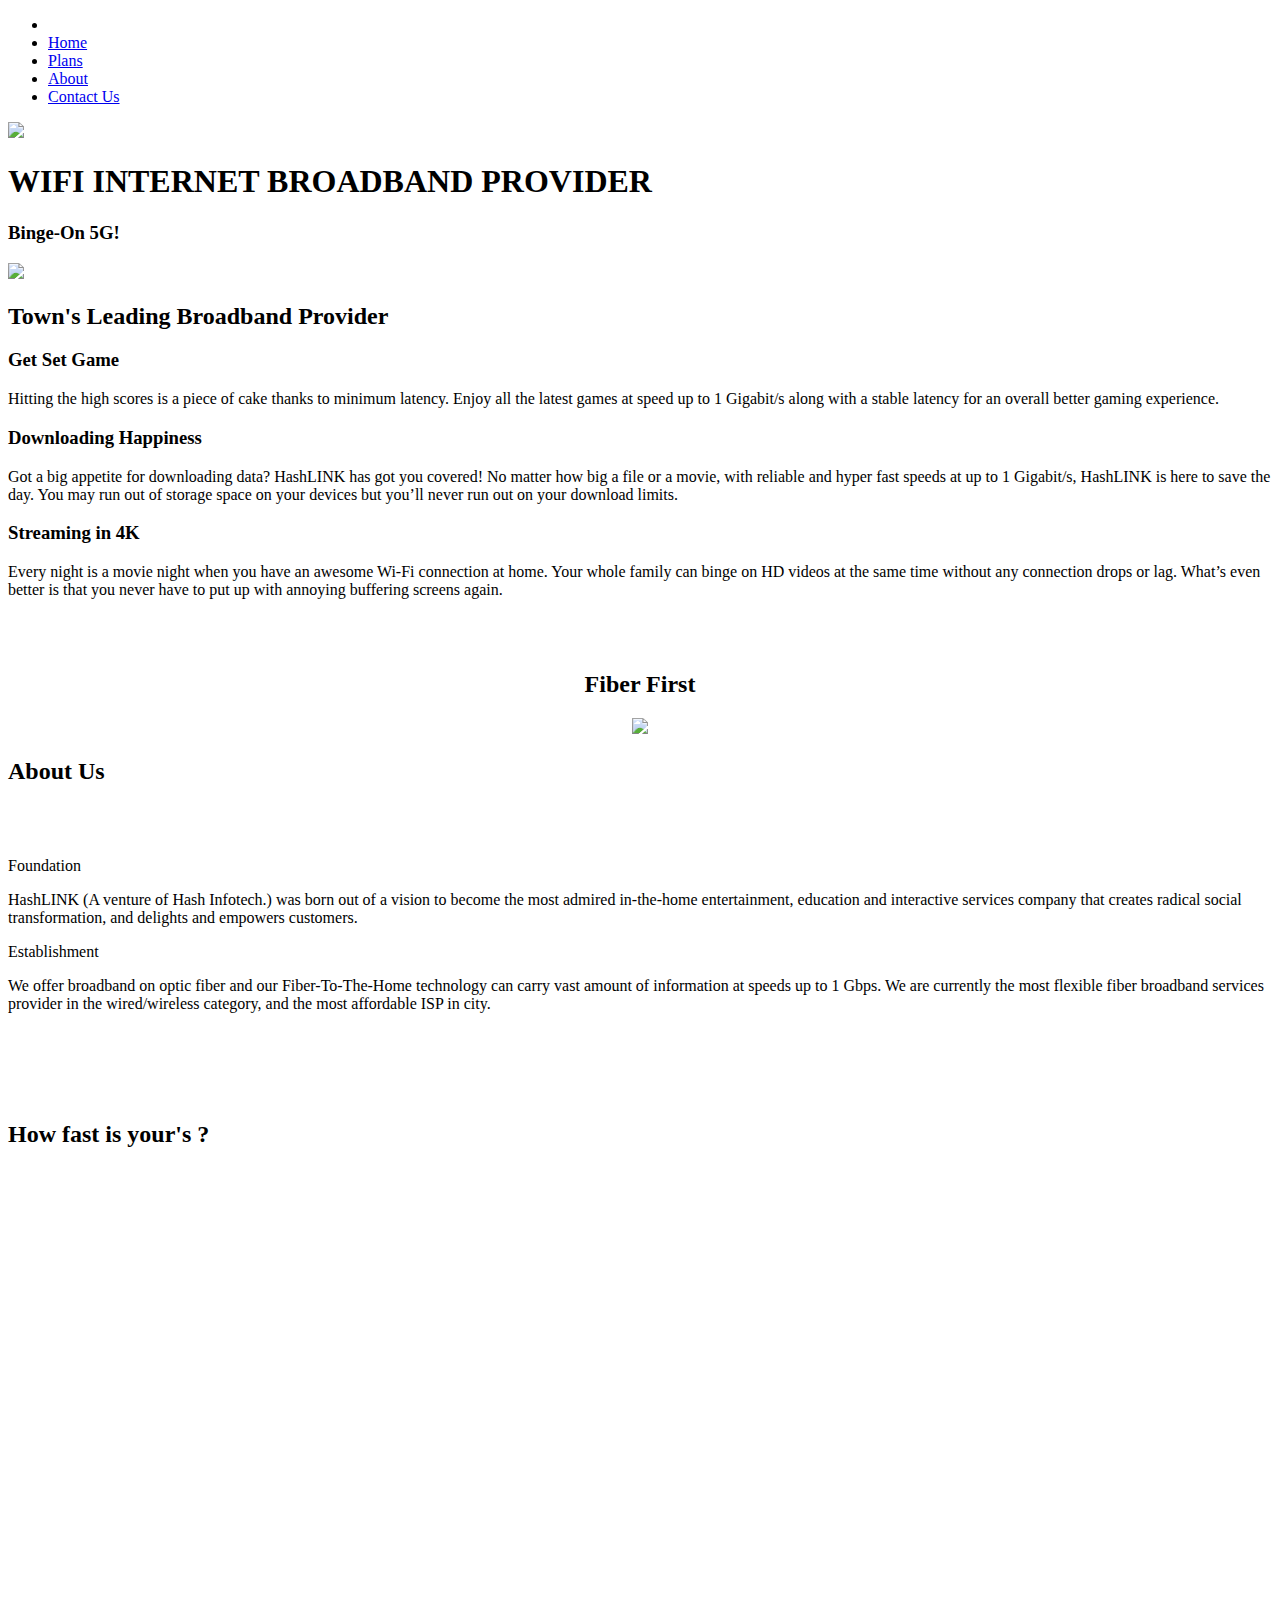
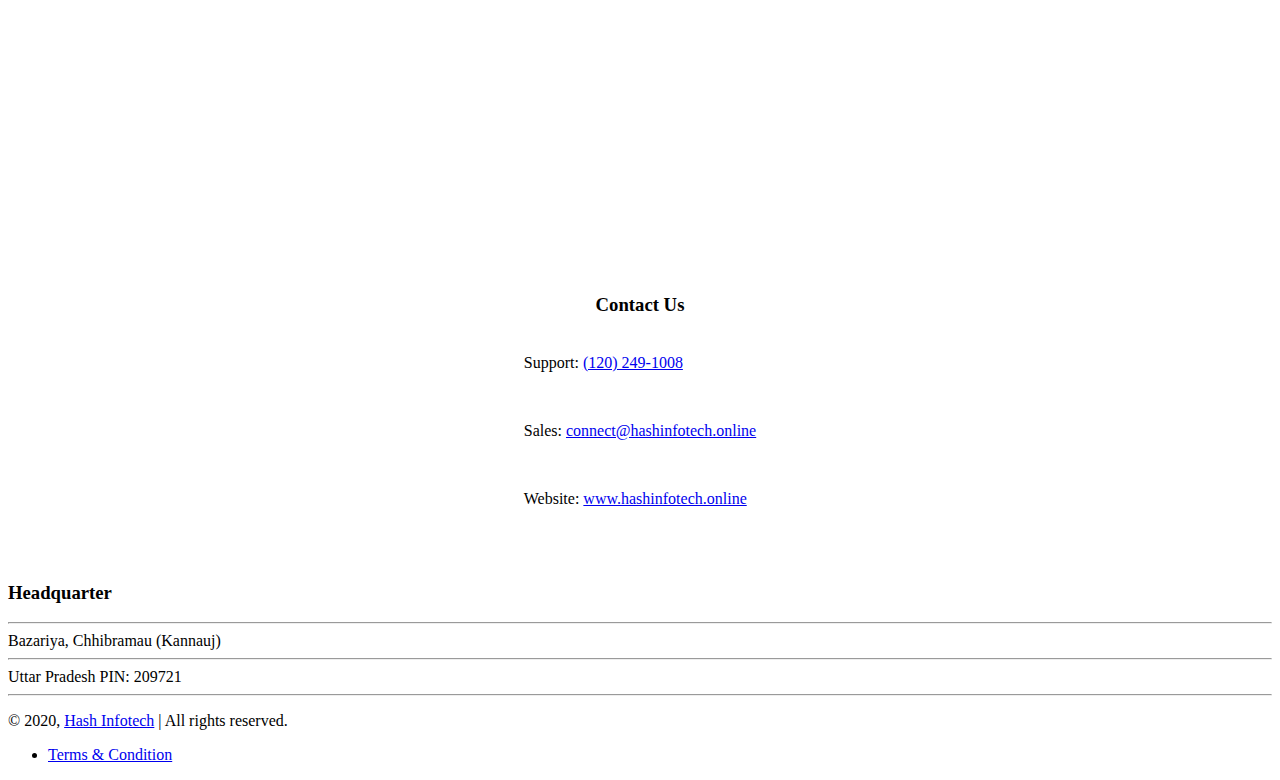
==== index.html @ 599d81b7 "Update index.html" ====
<!DOCTYPE html>
<html lang="en">
<head>

  <meta property="og:title" content="HashLINK Broadband Services">
  <meta property="og:site_name" content="HashLINK">
  <meta property="og:url" content="www.hashinfotech.online">
  <meta property="og:description" content="Hi-Speed Internet, OTT/IPTV, Telephony/VoIP and world class services all at one place.">
  <meta property="og:type" content="website">
  <meta property="og:image" content="https://hashinfotech.online/img/graph.png">

  <meta charset="utf-8">
  <meta http-equiv="X-UA-Compatible" content="IE=edge">
  <meta name="viewport" content="width=device-width, initial-scale=1">
  <meta name="description" content="Hi-Speed Internet, OTT/IPTV, Telephony/VoIP and world class services all at one place.">
  <meta name="author" content="Hash Infotech">
  
  <title>WiFi Internet Broadband, ISP near me - HashLINK</title>
  <link rel="icon" type="image/x-icon" href="/img/favicon.png">

  <!-- Bootstrap -->
  <link href="css/bootstrap.min.css" rel="stylesheet">
  <link href="css/style.css" rel="stylesheet">
  <link href="css/themify-icons.css" rel="stylesheet">
  <link href='css/dosis-font.css' rel='stylesheet' type='text/css'>
  <!-- HTML5 shim and Respond.js for IE8 support of HTML5 elements and media queries -->
  <!-- WARNING: Respond.js doesn't work if you view the page via file:// -->
    <!--[if lt IE 9]>
      <script src="https://oss.maxcdn.com/html5shiv/3.7.2/html5shiv.min.js"></script>
      <script src="https://oss.maxcdn.com/respond/1.4.2/respond.min.js"></script>
      <![endif]-->
    </head>
    <body id="page-top" data-spy="scroll" data-target=".side-menu">
      <nav class="side-menu">
        <ul>
          <li class="hidden active">
            <a class="page-scroll" href="#page-top"></a>
          </li>
          <li>
            <a href="#home" class="page-scroll">
              <span class="menu-title">Home</span>
              <span class="dot"></span>
            </a>
          </li>
          <li>
            <a href="#plans" class="page-scroll">
              <span class="menu-title">Plans</span>
              <span class="dot"></span>
            </a>
          </li>
          <li>
            <a href="#about" class="page-scroll">
              <span class="menu-title">About</span>
              <span class="dot"></span>
            </a>
          </li>
          <li>
            <a href="#contacts" class="page-scroll">
              <span class="menu-title">Contact Us</span>
              <span class="dot"></span>
            </a>
          </li>
        </ul>
      </nav>
      <div class="container-fluid">
        <!-- Start: Header -->
        <div class="row hero-header" id="home">
          <div class="col-md-7">
            <img src="img/logo.png" class="logo">
            <h1>WIFI INTERNET BROADBAND PROVIDER</h1>
            <h3>Binge-On 5G!</h3>
            <!--<h4>20<sup>th</sup> to 22<sup>nd</sup>  October, 2015</h4>-->
            <!--a href="https://book.hashinfotech.online/hashlink/kickstart" target="_blank" class="btn btn-lg btn-red">BOOK NOW <span class="ti-arrow-right"></span></a-->
            <div class="razorpay-embed-btn" data-url="https://pages.razorpay.com/pl_OjuX1f27oyr4y3/view" data-text="Book Now" data-color="red" data-size="large">
  <script>
    (function(){
      var d=document; var x=!d.getElementById('razorpay-embed-btn-js')
      if(x){ var s=d.createElement('script'); s.defer=!0;s.id='razorpay-embed-btn-js';
      s.src='https://cdn.razorpay.com/static/embed_btn/bundle.js';d.body.appendChild(s);} else{var rzp=window['__rzp__'];
      rzp && rzp.init && rzp.init()}})();
  </script>
</div>
    
          </div>
          <div class="col-md-5 hidden-xs">
            <img src="img/rocket.png" class="rocket animated bounce">
          </div>
        </div>
        <!-- End: Header -->
      </div>
      <div class="container">
        <!-- Start: Desc -->
        <div class="row me-row content-ct">
          <h2 class="row-title">Town's Leading Broadband Provider</h2>
          <div class="col-md-4 feature">
            <span class="ti-game"></span>
            <h3>Get Set Game</h3>
            <p>Hitting the high scores is a piece of cake thanks to minimum latency. Enjoy all the latest games at speed up to 1 Gigabit/s along with a stable latency for an overall better gaming experience.</p>
          </div>
          <div class="col-md-4 feature">
            <span class="ti-download"></span>
            <h3>Downloading Happiness</h3>
            <p>Got a big appetite for downloading data? HashLINK has got you covered! No matter how big a file or a movie, with reliable and hyper fast speeds at up to 1 Gigabit/s, HashLINK is here to save the day. You may run out of storage space on your devices but you’ll never run out on your download limits.</p>
          </div>
          <div class="col-md-4 feature">
            <span class="ti-youtube"></span>
            <h3>Streaming in 4K</h3>
            <p>Every night is a movie night when you have an awesome Wi-Fi connection at home. Your whole family can binge on HD videos at the same time without any connection drops or lag. What’s even better is that you never have to put up with annoying buffering screens again.</p>
          </div>
        </div>
        <!-- End: Desc -->

        <!-- Start: Plans -->
      <br><br>
      <div id="plans" align="center">
          <h2 class="row-title">Fiber First</h2>
            <img src="img/Plan-Kickstarter.webp" width="75%">
      </div>
        <!-- End: Plans -->
      </div>

      <!-- Start: About -->
      <div class="container-fluid tickets" id="about">
        <div class="row me-row content-ct">
          <h2 class="row-title">About Us</h2><br><br>
          <div class="col-md-4 col-sm-6 col-md-offset-2">
            <p class="price">Foundation</p>
            <p>HashLINK (A venture of Hash Infotech.) was born out of a vision to become the most admired in-the-home entertainment, education and interactive services company that creates radical social transformation, and delights and empowers customers. </p>
          </div>
          <div class="col-md-4 col-sm-6">
            <p class="price">Establishment</p>
            <p>We offer broadband on optic fiber and our Fiber-To-The-Home technology can carry vast amount of information at speeds up to 1 Gbps. We are currently the most flexible fiber broadband services provider in the wired/wireless category, and the most affordable ISP in city.</p>
            <br><br>
          </div>
        </div>
      </div>
      <!-- End: About -->

      <!-- Start: Schedule -->
      <div class="container">
      <br><br>
        <h2 class="row-title content-ct">How fast is your's ?</h2><br><br><br>
        <iframe width="100%" height="650px" frameborder="0" src="https://hashlink.speedtestcustom.com"></iframe>
      </div>
      <!-- End: Schedule -->

      <!-- Start: Footer -->
      <div id="contacts">
      <div class="container-fluid footer">
        <div class="row contact">
          <div class="col-md-6 contact-form" align="center">
            <h3 class="content-ct"><span class="ti-email"></span> Contact Us</h3>
            <table style="align:left">
            <tr>
            <td>
            <p><span class="ti-headphone"></span> Support: <a href="tel:+911202491008">(120) 249-1008</a></p>
            <br>
            <p><span class="ti-shopping-cart"></span> Sales: <a href="mailto:connect@hashinfotech.online">connect@hashinfotech.online</a></p>
            <br>
            <p><span class="ti-world"></span> Website: <a href="https://hashinfotech.online">www.hashinfotech.online</a></p>
            </td>
            </tr>
            </table>
            <br><br>
          </div>
          <div class="col-md-4 col-md-offset-1 content-ct">
            <h3><span class="ti-location-pin"></span> Headquarter</h3>
            <p><hr>Bazariya, Chhibramau (Kannauj)<hr>Uttar Pradesh PIN: 209721<hr></p>
          </div>
        </div>
        <div class="row footer-credit">
          <div class="col-md-6 col-sm-6">
            <p>&copy; 2020, <a href="https://hashinfotech.online">Hash Infotech</a> | All rights reserved.</p>
          </div>
          <div class="col-md-6 col-sm-6"> 
            <ul class="footer-menu">
              <!--<li><a href="#T&C">About Us</a></li>
              <li><a href="#">Privacy Policy</a></li>-->
              <li><a href="/pages/TnC.html" target="_blank">Terms &amp; Condition</a></li>
            </ul>
          </div>
        </div>
      </div>
      </div>
      <!-- End: Footer -->

      <!-- jQuery (necessary for Bootstrap's JavaScript plugins) -->
      <script src="js/jquery.min.js"></script>
      <!-- Include all compiled plugins (below), or include individual files as needed -->
      <script src="js/bootstrap.min.js"></script>
      <script src="js/jquery.easing.min.js"></script>
      <script src="js/scrolling-nav.js"></script>
      <script src="js/validator.js"></script>

    </body>
    </html>
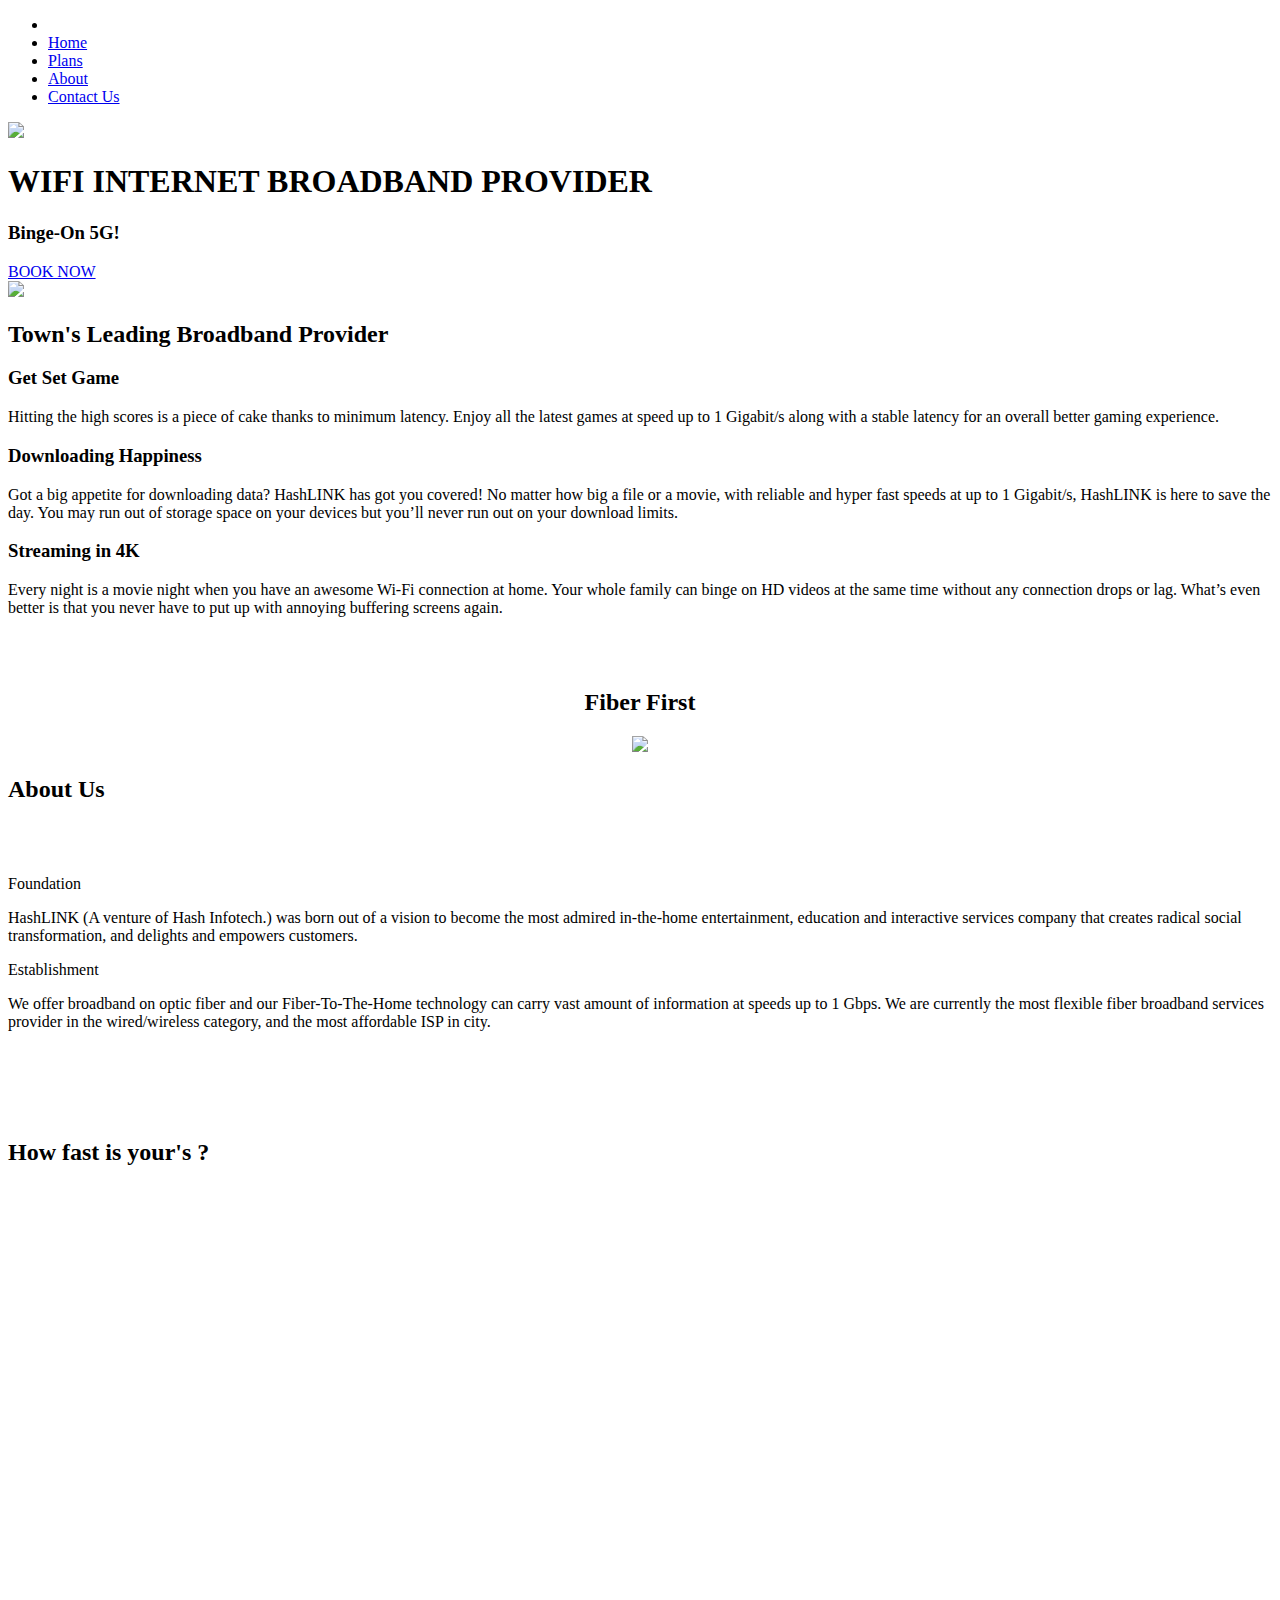
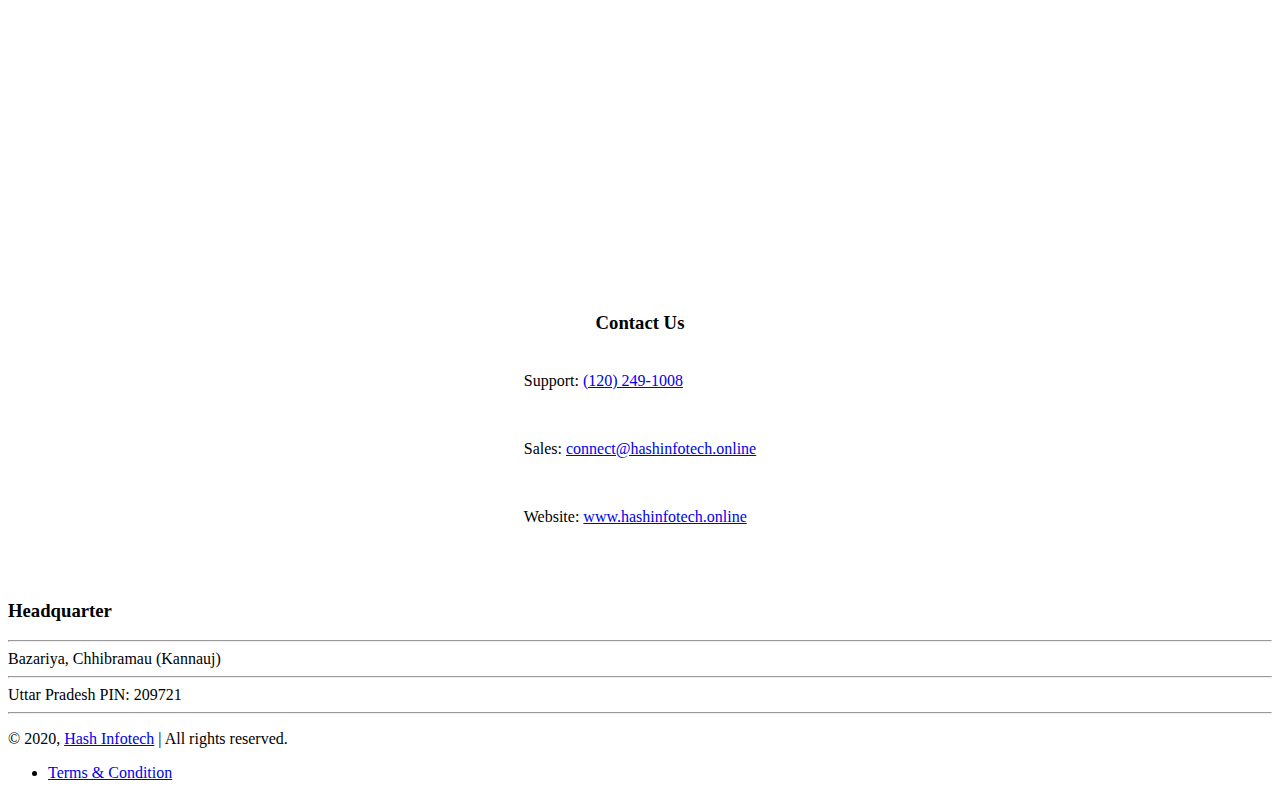
==== commit 0d0fa728: "Update index.html" ====
--- a/index.html
+++ b/index.html
@@ -70,17 +70,18 @@
             <h1>WIFI INTERNET BROADBAND PROVIDER</h1>
             <h3>Binge-On 5G!</h3>
             <!--<h4>20<sup>th</sup> to 22<sup>nd</sup>  October, 2015</h4>-->
-            <!--a href="https://book.hashinfotech.online/hashlink/kickstart" target="_blank" class="btn btn-lg btn-red">BOOK NOW <span class="ti-arrow-right"></span></a-->
-            <div class="razorpay-embed-btn" data-url="https://pages.razorpay.com/pl_OjuX1f27oyr4y3/view" data-text="Book Now" data-color="red" data-size="large">
-  <script>
-    (function(){
-      var d=document; var x=!d.getElementById('razorpay-embed-btn-js')
-      if(x){ var s=d.createElement('script'); s.defer=!0;s.id='razorpay-embed-btn-js';
-      s.src='https://cdn.razorpay.com/static/embed_btn/bundle.js';d.body.appendChild(s);} else{var rzp=window['__rzp__'];
-      rzp && rzp.init && rzp.init()}})();
-  </script>
-</div>
-    
+            <a href="https://pages.razorpay.com/pl_OjuX1f27oyr4y3/view" target="_blank" class="btn btn-lg btn-red">BOOK NOW <span class="ti-arrow-right"></span></a>
+            <!--
+            <div class="razorpay-embed-btn" data-url="https://pages.razorpay.com/pl_OjuX1f27oyr4y3/view" data-align="right" data-text="Book Now" data-color="#FFD700" data-size="small">
+              <script>
+                (function(){
+                  var d=document; var x=!d.getElementById('razorpay-embed-btn-js')
+                  if(x){ var s=d.createElement('script'); s.defer=!0;s.id='razorpay-embed-btn-js';
+                  s.src='https://cdn.razorpay.com/static/embed_btn/bundle.js';d.body.appendChild(s);} else{var rzp=window['__rzp__'];
+                  rzp && rzp.init && rzp.init()}})();
+              </script>
+            </div>
+            -->    
           </div>
           <div class="col-md-5 hidden-xs">
             <img src="img/rocket.png" class="rocket animated bounce">
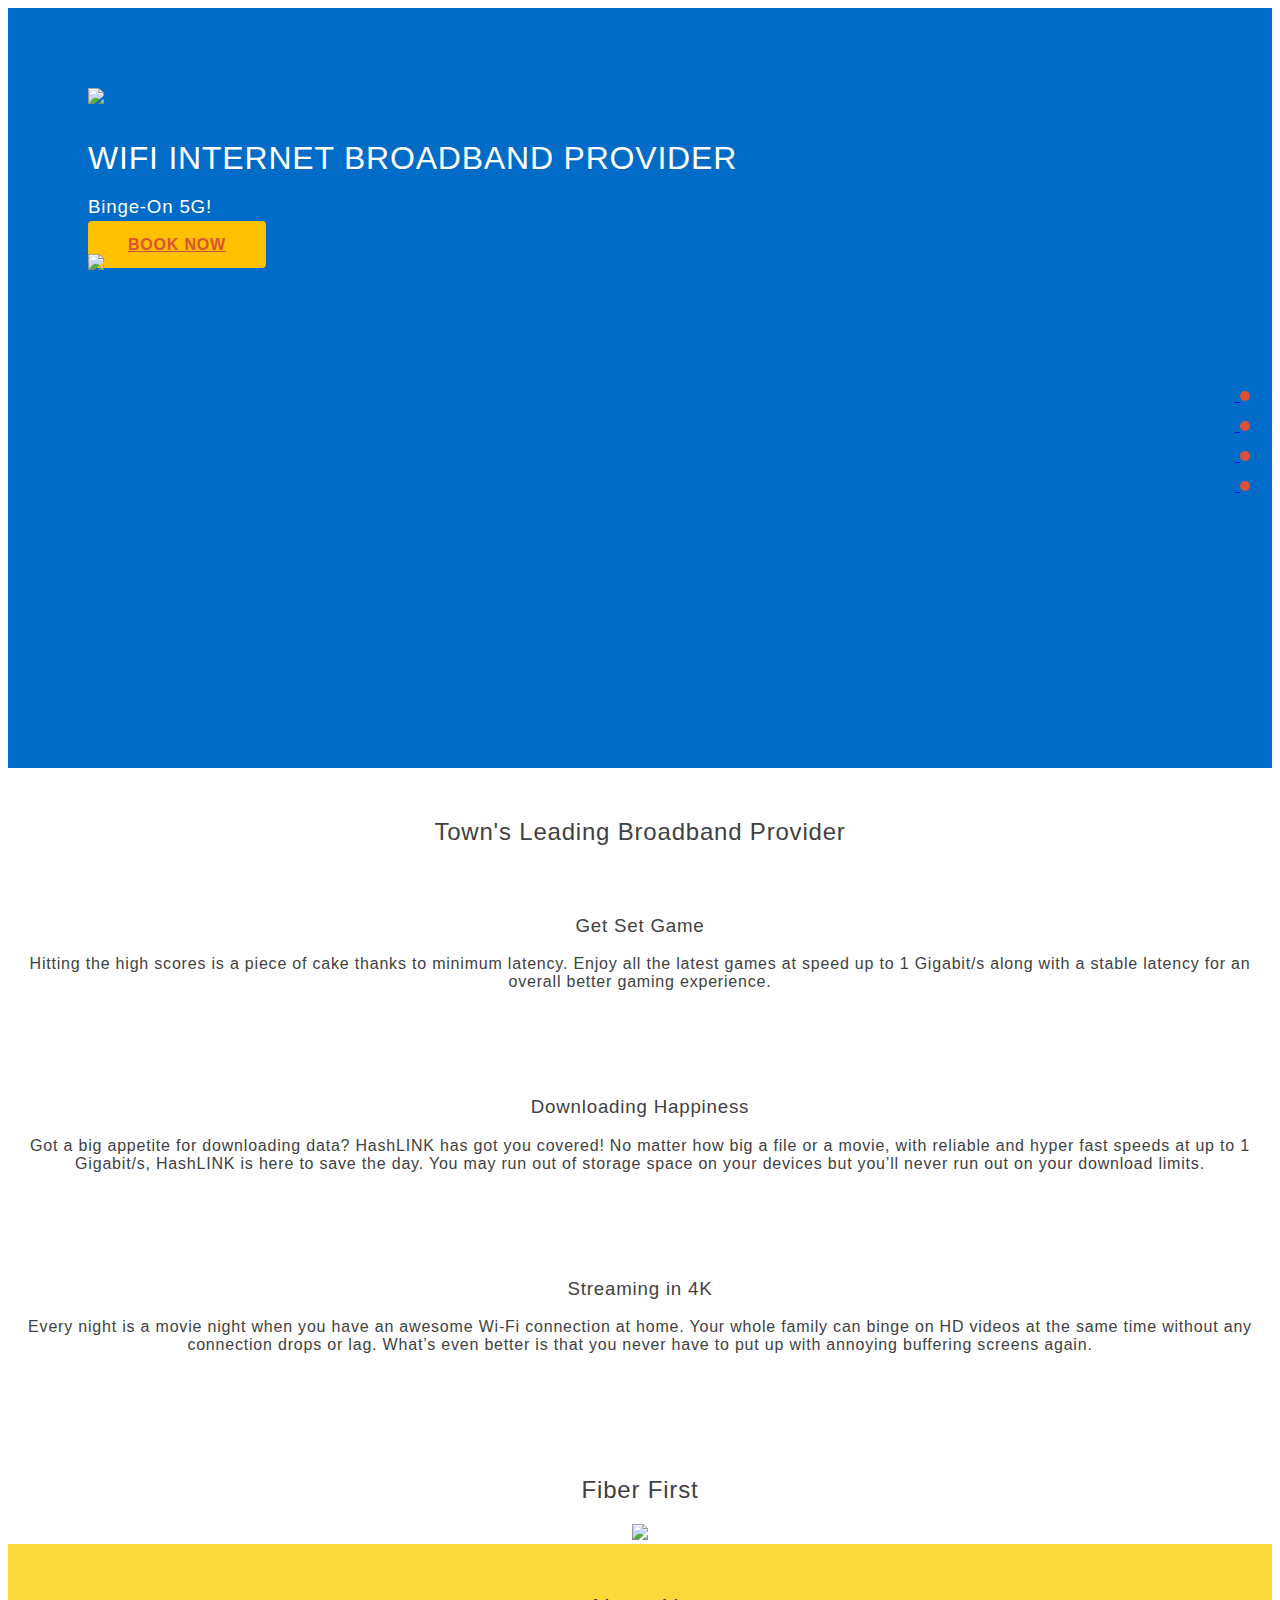
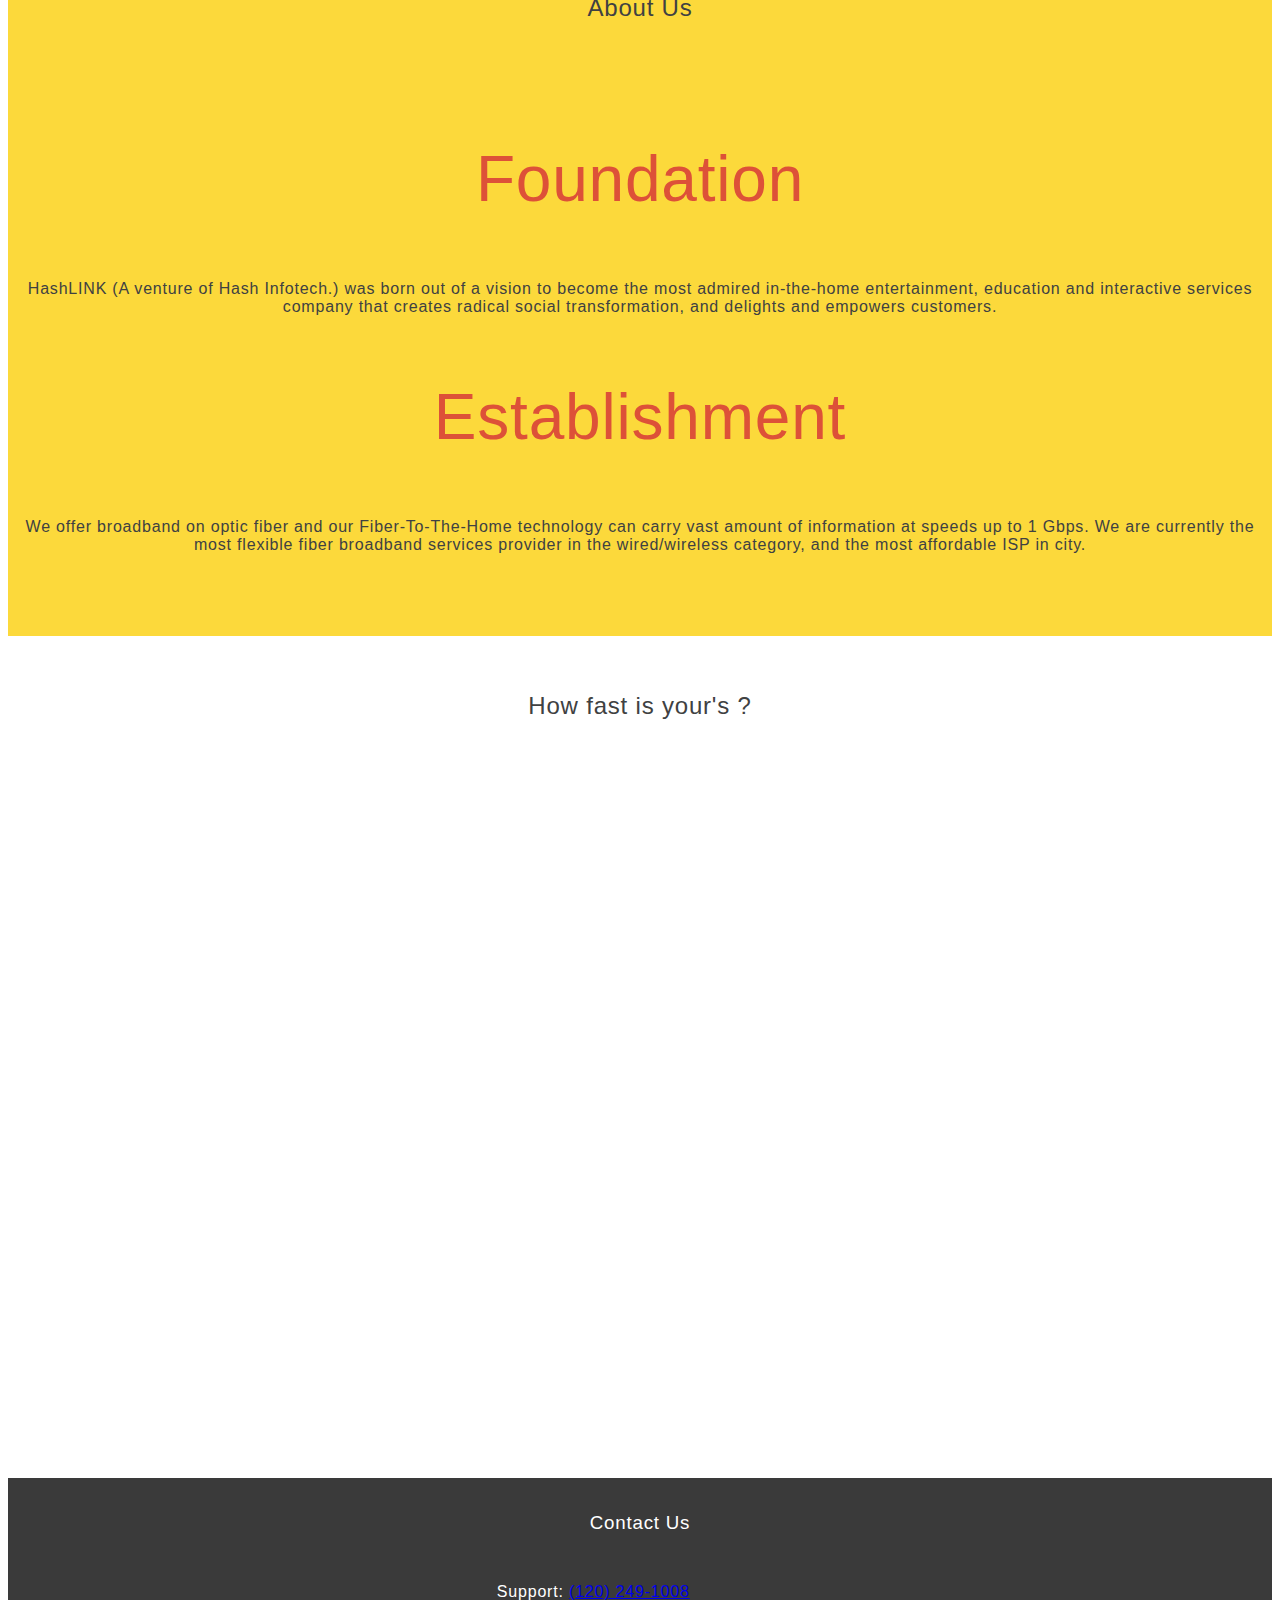
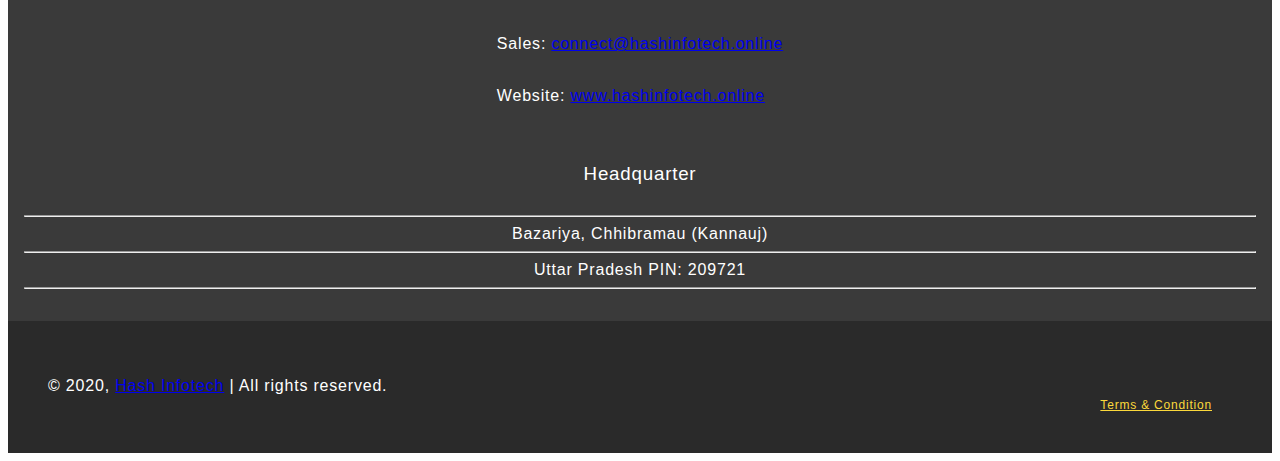
==== commit 5b118a83: "Update index.html" ====
--- a/index.html
+++ b/index.html
@@ -70,7 +70,7 @@
             <h1>WIFI INTERNET BROADBAND PROVIDER</h1>
             <h3>Binge-On 5G!</h3>
             <!--<h4>20<sup>th</sup> to 22<sup>nd</sup>  October, 2015</h4>-->
-            <a href="https://pages.razorpay.com/pl_OjuX1f27oyr4y3/view" target="_blank" class="btn btn-lg btn-red">BOOK NOW <span class="ti-arrow-right"></span></a>
+            <a href="https://pages.razorpay.com/pl_OjuX1f27oyr4y3/view" target="_blank" class="btn btn-lg btn-gold">BOOK NOW <span class="ti-arrow-right"></span></a>
             <!--
             <div class="razorpay-embed-btn" data-url="https://pages.razorpay.com/pl_OjuX1f27oyr4y3/view" data-align="right" data-text="Book Now" data-color="#FFD700" data-size="small">
               <script>
--- a/css/style.css
+++ b/css/style.css
@@ -0,0 +1,350 @@
+body {
+	font-family: 'Dosis', sans-serif;
+    color: #404142;
+    font-size: 16px;
+	letter-spacing: 0.8px;
+}
+h1, h2, h3, h4, h5, h6 {
+	font-weight: 200;
+}
+ul {
+	margin: 0;
+	padding: 0;
+	list-style: none;
+}
+a {
+	-webkit-transition: all 0.3s;
+  	-moz-transition: all 0.3s;
+  	transition: all 0.3s;
+}
+a:hover, a:focus, a:active, a:visited {
+    text-decoration: none;
+}
+
+/* Buttons override */
+.btn {
+	text-transform: uppercase;
+    font-weight: 600;
+}
+.btn-lg {
+	padding: 15px 40px;
+    font-size: 16px;
+    line-height: none;
+    border-radius: 4px;
+}
+.btn-red {
+	background-color: #dd5138;
+	color: #fff;
+}
+.btn-gold {
+	background-color: #ffc000;
+	color: #dd5138;
+}
+.btn-yellow {
+	background-color: #fcd93b;
+	color: #2a2a2a;
+	opacity: 0.8;
+}
+.btn-yellow:hover {
+	opacity: 1;
+}
+.btn-yellow.disabled:hover,
+.btn-yellow[disabled]:hover {
+    opacity: 0.65;
+}
+.content-ct {
+	text-align: center;
+}
+
+/* ------------------
+	Navigation 
+------------------ */
+.side-menu {
+	position: fixed;
+	right: 30px;
+	top: 50%;
+    transform: translateY(-73px);
+    z-index: 99;
+}
+.side-menu ul li {
+    text-align: right;
+    margin: 10px 0;
+}
+.side-menu ul li a span {
+	display: inline-block;
+}
+.side-menu ul li a span.menu-title {
+	color: #fff;
+    position: relative;
+    margin-right: 10px;
+    text-transform: uppercase;
+    font-size: 12px;
+    background-color: #dd5138;
+    padding: 3px 10px;
+    font-weight: 600;
+    border-radius: 3px;
+    -webkit-transition: -webkit-transform 0.2s, opacity 0.2s;
+    -moz-transition: -moz-transform 0.2s, opacity 0.2s;
+    transition: transform 0.2s, opacity 0.2s;
+    -webkit-transform-origin: 100% 50%;
+    -moz-transform-origin: 100% 50%;
+    -ms-transform-origin: 100% 50%;
+    -o-transform-origin: 100% 50%;
+    transform-origin: 100% 50%;
+    opacity: 0;
+}
+.side-menu ul li a:hover span.menu-title {
+    opacity: 1;
+}
+.side-menu ul li a span.dot {
+    position: relative;
+    background-color: #dd5138;
+    border-radius: 2em;
+    height: 10px;
+    width: 10px;
+    -webkit-transition: all 0.3s;
+  	-moz-transition: all 0.3s;
+  	transition: all 0.3s;
+}
+.side-menu ul li a:hover span.dot {
+	transform: scale(1.8);
+}
+
+
+.hero-header {
+	background: #016cc7;
+	min-height: 600px;
+	padding: 5em;
+	color: #fff;
+}
+.hero-header h1 {
+	margin: 1em 0 0 0;
+}
+.hero-header h4 {
+	font-weight: normal;
+	opacity: 0.6;
+    letter-spacing: 1px;
+    margin: 2em 0;
+}
+.hero-header .logo {
+	max-width: 180px;
+}
+.hero-header .btn {
+	margin-top: 3em;
+}
+.hero-header .rocket {
+	max-width: 100%;
+}
+.me-row {
+	padding: 30px 0;
+}
+.row-title {
+	font-weight: 400;
+}
+.feature {
+	padding: 20px;
+	margin-top: 30px;
+}
+.feature span {
+	font-size: 5em;
+    color: #016cc7;
+}
+
+.speaker .feature {
+	width: 31.333333%;
+	-webkit-transition: all 0.3s;
+  	-moz-transition: all 0.3s;
+  	transition: all 0.3s;
+  	margin-right: 20px;
+  	border: 3px solid #f6f6f6;
+    border-radius: 5px;
+}
+.speaker .feature:hover {
+    box-shadow: 3px 3px 10px #ccc;
+    transform: translateY(-10px);
+}
+.speaker-img {
+	max-width: 40%;
+    border: 4px solid #efefef;
+    border-radius: 50%;
+}
+ul.speaker-social li {
+	list-style: none;
+	display: inline-block;
+	margin: 10px 5px;
+}
+ul.speaker-social li a {
+	font-size: 0.2em;
+	padding: 0 10px;
+}
+ul.speaker-social li a:hover {
+	text-decoration: none;
+}
+a span.ti-facebook {
+	color: #3b5998;
+}
+a span.ti-twitter-alt {
+	color: #4099ff;
+}
+
+.tickets {
+	background-color: #fcd93b;
+}
+.tickets .price {
+	font-size: 4em;
+	color: #dd5138;
+    font-weight: 100;
+}
+.tickets .price sup {
+	font-size: 0.4em;
+}
+
+
+.nav-tabs {
+    margin-top: 20px;
+}
+.schedule .media {
+	margin-top: 4em;
+}
+.schedule .media-object {
+	max-width: 100px;
+}
+.schedule .media-heading {
+	font-weight: 600;
+    border-bottom: 2px solid #efefef;
+    padding-bottom: 10px;
+}
+.schedule .media-body h5 {
+	text-transform: uppercase;
+	font-weight: 600;
+}
+
+
+.footer {
+    background-color: #2a2a2a;
+    margin-top: 30px;
+    color: #fff;
+}
+.footer p {
+    margin-bottom: 0;
+}
+.footer-credit {
+    padding: 40px;
+}
+ul.footer-menu {
+    text-align: right;
+}
+ul.footer-menu li {
+    display: inline-block;
+}
+ul.footer-menu li a {
+    font-size: 12px;
+    color: #fcd93b;
+    padding-right: 20px;
+}
+ul.footer-menu li a:hover {
+    color: #dd5138;
+}
+
+
+.contact {
+    background-color: #3a3a3a;
+    color: #fff;
+    padding: 1em;
+}
+.contact h3 {
+    margin-bottom: 30px;
+}
+.form-control {
+    padding: 20px 15px;
+    border: 3px solid #eee;
+    background-color: #f9f9f9;
+    box-shadow: none;
+}
+.help-block {
+    font-size: 12px;
+}
+.form-control-feedback {
+    top: 15px;
+    right: 15px;
+}
+
+.animated { 
+    -webkit-animation-duration: 5s; 
+    animation-duration: 5s; 
+    -webkit-animation-fill-mode: both; 
+    animation-fill-mode: both; 
+    -webkit-animation-timing-function: linear; 
+    animation-timing-function: linear; 
+    animation-iteration-count:infinite; 
+    -webkit-animation-iteration-count:infinite; 
+} 
+
+@-webkit-keyframes bounce { 
+    0%, 20%, 50%, 80%, 100% {-webkit-transform: translateY(0);} 
+    40% {-webkit-transform: translateY(-30px);} 
+    60% {-webkit-transform: translateY(-15px);} 
+} 
+
+@keyframes bounce { 
+    0%, 20%, 50%, 80%, 100% {transform: translateY(0);} 
+    40% {transform: translateY(-30px);} 
+    60% {transform: translateY(-15px);} 
+} 
+
+.bounce { 
+    -webkit-animation-name: bounce; 
+    animation-name: bounce; 
+}
+
+/* ========================================
+    Custom Media Queries
+======================================== */
+
+/* Mobile */
+
+@media (max-width: 767px) {
+    .hero-header {
+        padding: 3em 1em 1em 1em;
+        text-align: center;
+        max-height: 550px;
+    }
+    .speaker .feature {
+        width: 100%
+    }
+    .footer-credit {
+        text-align: center;
+        padding: 40px 20px;
+    }
+    ul.footer-menu {
+        text-align: center;
+        margin-top: 30px;
+    }
+}
+
+
+/* iPad Portrait */
+
+@media (min-width: 768px) and (max-width: 991px) {
+    .hero-header {
+        padding: 3em 1em 1em 1em;
+        text-align: center;
+    }
+    .speaker .feature {
+        width: 49%;
+        margin-right: 7px;
+    }
+    ul.footer-menu {
+        margin-top: 0;
+    }
+}
+
+
+/* iPad Landscape */
+
+@media (min-width: 992px) and (max-width: 1199px) {
+    .speaker .feature {
+        width: 49%;
+        margin-right: 9px;
+    }
+}
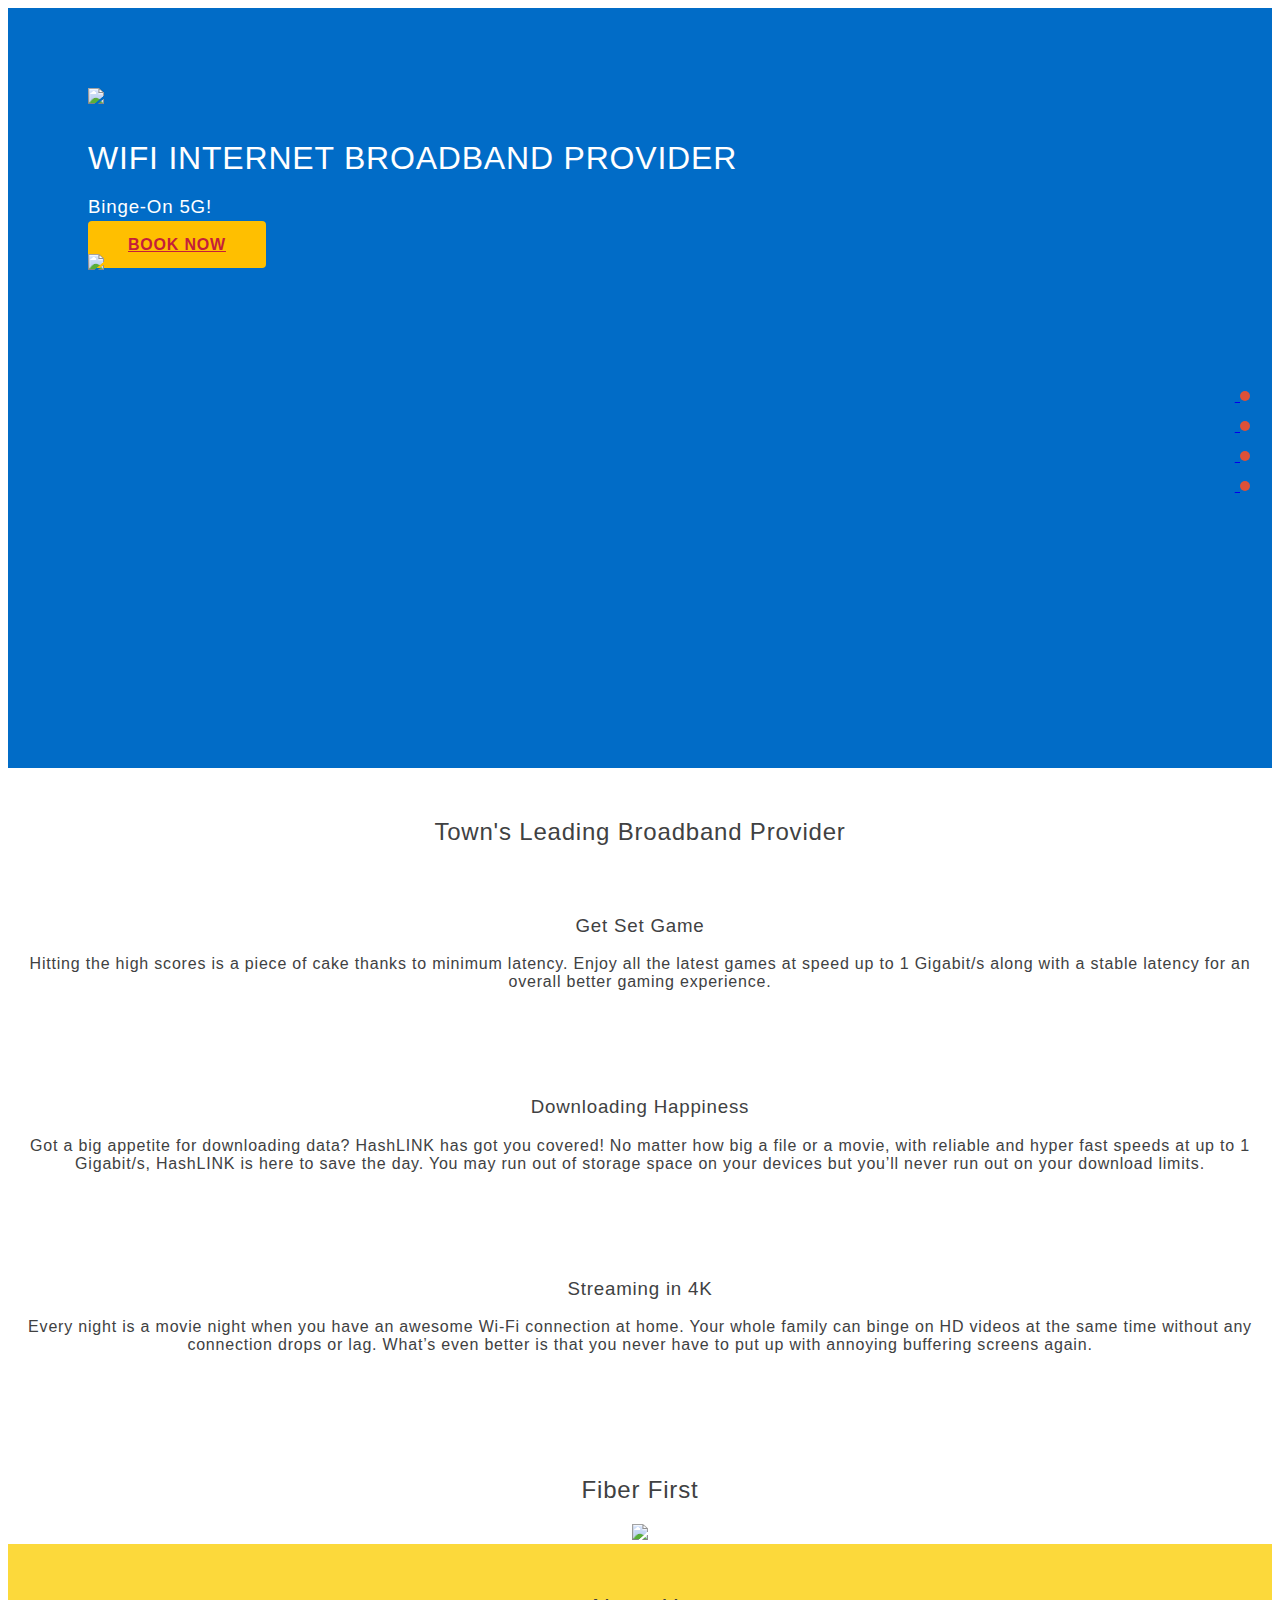
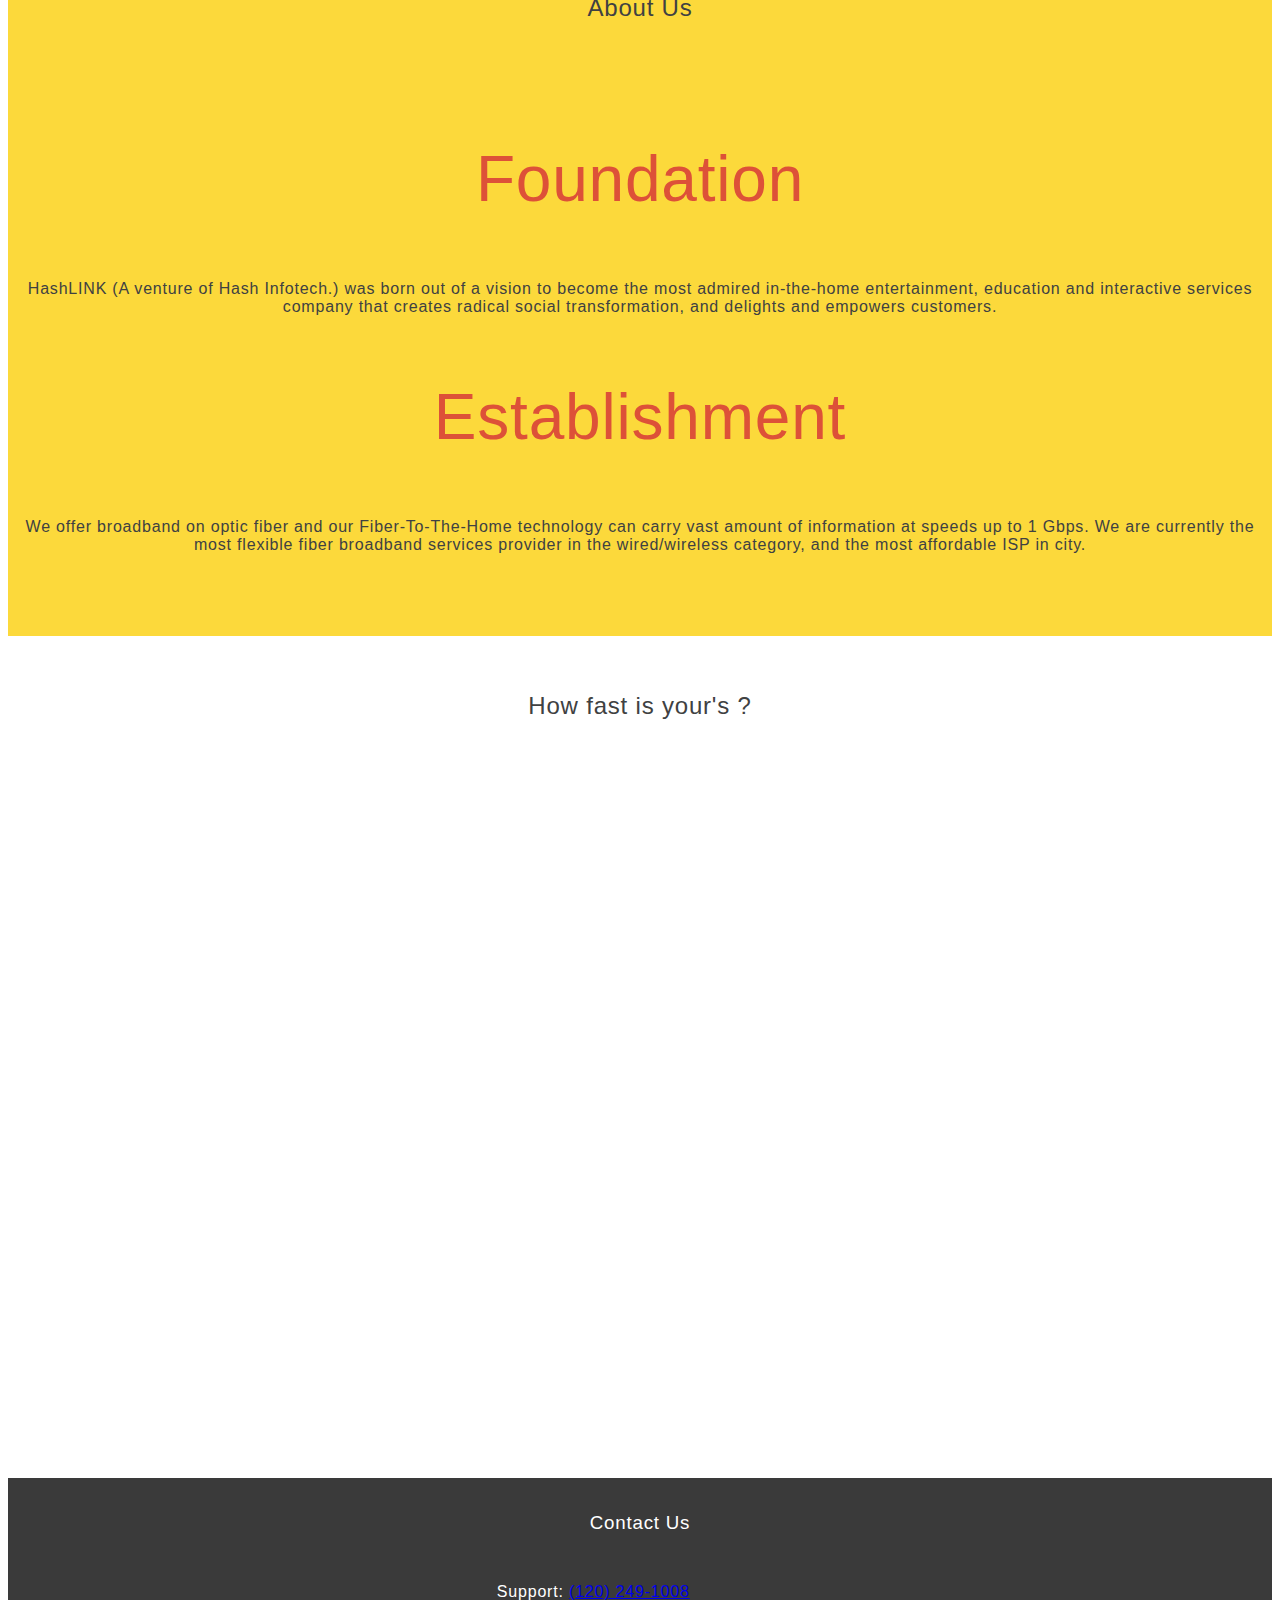
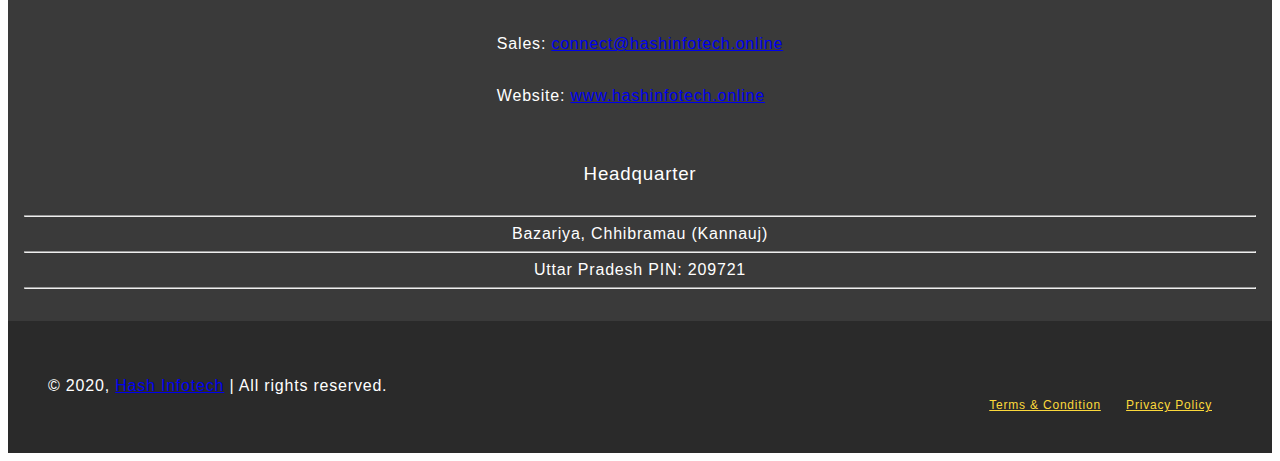
==== commit ee571c1a: "Update index.html" ====
--- a/index.html
+++ b/index.html
@@ -178,6 +178,7 @@
               <!--<li><a href="#T&C">About Us</a></li>
               <li><a href="#">Privacy Policy</a></li>-->
               <li><a href="/pages/TnC.html" target="_blank">Terms &amp; Condition</a></li>
+              <li><a href="/pages/PrivacyPolicy.html" target="_blank">Privacy Policy</a></li>
             </ul>
           </div>
         </div>
--- a/css/style.css
+++ b/css/style.css
@@ -37,8 +37,8 @@
 	color: #fff;
 }
 .btn-gold {
-	background-color: #ffc000;
-	color: #dd5138;
+	background-color: #ffbf00;
+	color: #c41e3a;
 }
 .btn-yellow {
 	background-color: #fcd93b;
